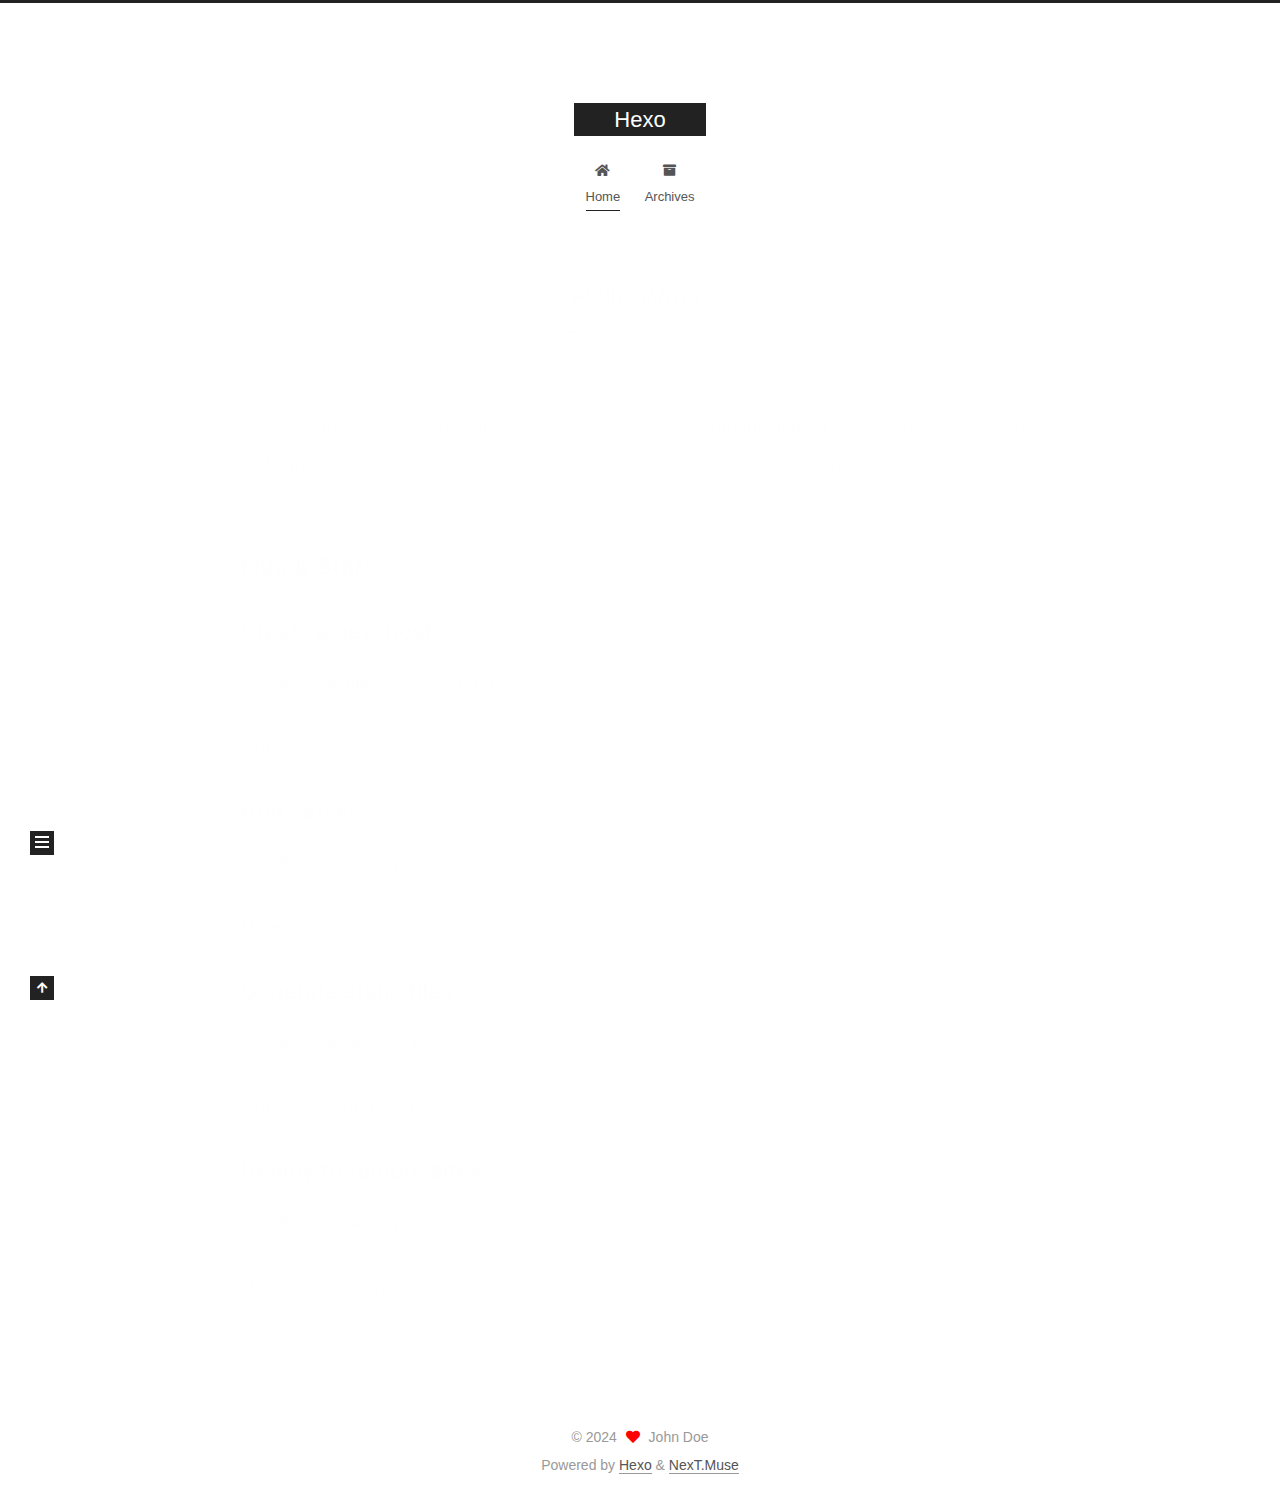
==== index.html @ ec321712 "Site updated: 2024-08-08 13:47:00" ====
<!DOCTYPE html>
<html lang="en">
<head>
  <meta charset="UTF-8">
<meta name="viewport" content="width=device-width, initial-scale=1, maximum-scale=2">
<meta name="theme-color" content="#222">
<meta name="generator" content="Hexo 7.3.0">
  <link rel="apple-touch-icon" sizes="180x180" href="/images/apple-touch-icon-next.png">
  <link rel="icon" type="image/png" sizes="32x32" href="/images/favicon-32x32-next.png">
  <link rel="icon" type="image/png" sizes="16x16" href="/images/favicon-16x16-next.png">
  <link rel="mask-icon" href="/images/logo.svg" color="#222">

<link rel="stylesheet" href="/css/main.css">


<link rel="stylesheet" href="/lib/font-awesome/css/all.min.css">

<script id="hexo-configurations">
    var NexT = window.NexT || {};
    var CONFIG = {"hostname":"example.com","root":"/","scheme":"Muse","version":"7.8.0","exturl":false,"sidebar":{"position":"left","display":"post","padding":18,"offset":12,"onmobile":false},"copycode":{"enable":false,"show_result":false,"style":null},"back2top":{"enable":true,"sidebar":false,"scrollpercent":false},"bookmark":{"enable":false,"color":"#222","save":"auto"},"fancybox":false,"mediumzoom":false,"lazyload":false,"pangu":false,"comments":{"style":"tabs","active":null,"storage":true,"lazyload":false,"nav":null},"algolia":{"hits":{"per_page":10},"labels":{"input_placeholder":"Search for Posts","hits_empty":"We didn't find any results for the search: ${query}","hits_stats":"${hits} results found in ${time} ms"}},"localsearch":{"enable":false,"trigger":"auto","top_n_per_article":1,"unescape":false,"preload":false},"motion":{"enable":true,"async":false,"transition":{"post_block":"fadeIn","post_header":"slideDownIn","post_body":"slideDownIn","coll_header":"slideLeftIn","sidebar":"slideUpIn"}}};
  </script>

  <meta property="og:type" content="website">
<meta property="og:title" content="Hexo">
<meta property="og:url" content="http://example.com/index.html">
<meta property="og:site_name" content="Hexo">
<meta property="og:locale" content="en_US">
<meta property="article:author" content="John Doe">
<meta name="twitter:card" content="summary">

<link rel="canonical" href="http://example.com/">


<script id="page-configurations">
  // https://hexo.io/docs/variables.html
  CONFIG.page = {
    sidebar: "",
    isHome : true,
    isPost : false,
    lang   : 'en'
  };
</script>

  <title>Hexo</title>
  






  <noscript>
  <style>
  .use-motion .brand,
  .use-motion .menu-item,
  .sidebar-inner,
  .use-motion .post-block,
  .use-motion .pagination,
  .use-motion .comments,
  .use-motion .post-header,
  .use-motion .post-body,
  .use-motion .collection-header { opacity: initial; }

  .use-motion .site-title,
  .use-motion .site-subtitle {
    opacity: initial;
    top: initial;
  }

  .use-motion .logo-line-before i { left: initial; }
  .use-motion .logo-line-after i { right: initial; }
  </style>
</noscript>

</head>

<body itemscope itemtype="http://schema.org/WebPage">
  <div class="container use-motion">
    <div class="headband"></div>

    <header class="header" itemscope itemtype="http://schema.org/WPHeader">
      <div class="header-inner"><div class="site-brand-container">
  <div class="site-nav-toggle">
    <div class="toggle" aria-label="Toggle navigation bar">
      <span class="toggle-line toggle-line-first"></span>
      <span class="toggle-line toggle-line-middle"></span>
      <span class="toggle-line toggle-line-last"></span>
    </div>
  </div>

  <div class="site-meta">

    <a href="/" class="brand" rel="start">
      <span class="logo-line-before"><i></i></span>
      <h1 class="site-title">Hexo</h1>
      <span class="logo-line-after"><i></i></span>
    </a>
  </div>

  <div class="site-nav-right">
    <div class="toggle popup-trigger">
    </div>
  </div>
</div>




<nav class="site-nav">
  <ul id="menu" class="main-menu menu">
        <li class="menu-item menu-item-home">

    <a href="/" rel="section"><i class="fa fa-home fa-fw"></i>Home</a>

  </li>
        <li class="menu-item menu-item-archives">

    <a href="/archives/" rel="section"><i class="fa fa-archive fa-fw"></i>Archives</a>

  </li>
  </ul>
</nav>




</div>
    </header>

    
  <div class="back-to-top">
    <i class="fa fa-arrow-up"></i>
    <span>0%</span>
  </div>


    <main class="main">
      <div class="main-inner">
        <div class="content-wrap">
          

          <div class="content index posts-expand">
            
      
  
  
  <article itemscope itemtype="http://schema.org/Article" class="post-block" lang="en">
    <link itemprop="mainEntityOfPage" href="http://example.com/2024/08/08/hello-world/">

    <span hidden itemprop="author" itemscope itemtype="http://schema.org/Person">
      <meta itemprop="image" content="/images/avatar.gif">
      <meta itemprop="name" content="John Doe">
      <meta itemprop="description" content="">
    </span>

    <span hidden itemprop="publisher" itemscope itemtype="http://schema.org/Organization">
      <meta itemprop="name" content="Hexo">
    </span>
      <header class="post-header">
        <h2 class="post-title" itemprop="name headline">
          
            <a href="/2024/08/08/hello-world/" class="post-title-link" itemprop="url">Hello World</a>
        </h2>

        <div class="post-meta">
            <span class="post-meta-item">
              <span class="post-meta-item-icon">
                <i class="far fa-calendar"></i>
              </span>
              <span class="post-meta-item-text">Posted on</span>
              

              <time title="Created: 2024-08-08 10:22:10 / Modified: 10:19:56" itemprop="dateCreated datePublished" datetime="2024-08-08T10:22:10+08:00">2024-08-08</time>
            </span>

          

        </div>
      </header>

    
    
    
    <div class="post-body" itemprop="articleBody">

      
          <p>Welcome to <a target="_blank" rel="noopener" href="https://hexo.io/">Hexo</a>! This is your very first post. Check <a target="_blank" rel="noopener" href="https://hexo.io/docs/">documentation</a> for more info. If you get any problems when using Hexo, you can find the answer in <a target="_blank" rel="noopener" href="https://hexo.io/docs/troubleshooting.html">troubleshooting</a> or you can ask me on <a target="_blank" rel="noopener" href="https://github.com/hexojs/hexo/issues">GitHub</a>.</p>
<h2 id="Quick-Start"><a href="#Quick-Start" class="headerlink" title="Quick Start"></a>Quick Start</h2><h3 id="Create-a-new-post"><a href="#Create-a-new-post" class="headerlink" title="Create a new post"></a>Create a new post</h3><figure class="highlight bash"><table><tr><td class="gutter"><pre><span class="line">1</span><br></pre></td><td class="code"><pre><span class="line">$ hexo new <span class="string">&quot;My New Post&quot;</span></span><br></pre></td></tr></table></figure>

<p>More info: <a target="_blank" rel="noopener" href="https://hexo.io/docs/writing.html">Writing</a></p>
<h3 id="Run-server"><a href="#Run-server" class="headerlink" title="Run server"></a>Run server</h3><figure class="highlight bash"><table><tr><td class="gutter"><pre><span class="line">1</span><br></pre></td><td class="code"><pre><span class="line">$ hexo server</span><br></pre></td></tr></table></figure>

<p>More info: <a target="_blank" rel="noopener" href="https://hexo.io/docs/server.html">Server</a></p>
<h3 id="Generate-static-files"><a href="#Generate-static-files" class="headerlink" title="Generate static files"></a>Generate static files</h3><figure class="highlight bash"><table><tr><td class="gutter"><pre><span class="line">1</span><br></pre></td><td class="code"><pre><span class="line">$ hexo generate</span><br></pre></td></tr></table></figure>

<p>More info: <a target="_blank" rel="noopener" href="https://hexo.io/docs/generating.html">Generating</a></p>
<h3 id="Deploy-to-remote-sites"><a href="#Deploy-to-remote-sites" class="headerlink" title="Deploy to remote sites"></a>Deploy to remote sites</h3><figure class="highlight bash"><table><tr><td class="gutter"><pre><span class="line">1</span><br></pre></td><td class="code"><pre><span class="line">$ hexo deploy</span><br></pre></td></tr></table></figure>

<p>More info: <a target="_blank" rel="noopener" href="https://hexo.io/docs/one-command-deployment.html">Deployment</a></p>

      
    </div>

    
    
    
      <footer class="post-footer">
        <div class="post-eof"></div>
      </footer>
  </article>
  
  
  


  



          </div>
          

<script>
  window.addEventListener('tabs:register', () => {
    let { activeClass } = CONFIG.comments;
    if (CONFIG.comments.storage) {
      activeClass = localStorage.getItem('comments_active') || activeClass;
    }
    if (activeClass) {
      let activeTab = document.querySelector(`a[href="#comment-${activeClass}"]`);
      if (activeTab) {
        activeTab.click();
      }
    }
  });
  if (CONFIG.comments.storage) {
    window.addEventListener('tabs:click', event => {
      if (!event.target.matches('.tabs-comment .tab-content .tab-pane')) return;
      let commentClass = event.target.classList[1];
      localStorage.setItem('comments_active', commentClass);
    });
  }
</script>

        </div>
          
  
  <div class="toggle sidebar-toggle">
    <span class="toggle-line toggle-line-first"></span>
    <span class="toggle-line toggle-line-middle"></span>
    <span class="toggle-line toggle-line-last"></span>
  </div>

  <aside class="sidebar">
    <div class="sidebar-inner">

      <ul class="sidebar-nav motion-element">
        <li class="sidebar-nav-toc">
          Table of Contents
        </li>
        <li class="sidebar-nav-overview">
          Overview
        </li>
      </ul>

      <!--noindex-->
      <div class="post-toc-wrap sidebar-panel">
      </div>
      <!--/noindex-->

      <div class="site-overview-wrap sidebar-panel">
        <div class="site-author motion-element" itemprop="author" itemscope itemtype="http://schema.org/Person">
  <p class="site-author-name" itemprop="name">John Doe</p>
  <div class="site-description" itemprop="description"></div>
</div>
<div class="site-state-wrap motion-element">
  <nav class="site-state">
      <div class="site-state-item site-state-posts">
          <a href="/archives/">
        
          <span class="site-state-item-count">1</span>
          <span class="site-state-item-name">posts</span>
        </a>
      </div>
  </nav>
</div>



      </div>

    </div>
  </aside>
  <div id="sidebar-dimmer"></div>


      </div>
    </main>

    <footer class="footer">
      <div class="footer-inner">
        

        

<div class="copyright">
  
  &copy; 
  <span itemprop="copyrightYear">2024</span>
  <span class="with-love">
    <i class="fa fa-heart"></i>
  </span>
  <span class="author" itemprop="copyrightHolder">John Doe</span>
</div>
  <div class="powered-by">Powered by <a href="https://hexo.io/" class="theme-link" rel="noopener" target="_blank">Hexo</a> & <a href="https://muse.theme-next.org/" class="theme-link" rel="noopener" target="_blank">NexT.Muse</a>
  </div>

        








      </div>
    </footer>
  </div>

  
  <script src="/lib/anime.min.js"></script>
  <script src="/lib/velocity/velocity.min.js"></script>
  <script src="/lib/velocity/velocity.ui.min.js"></script>

<script src="/js/utils.js"></script>

<script src="/js/motion.js"></script>


<script src="/js/schemes/muse.js"></script>


<script src="/js/next-boot.js"></script>




  















  

  

</body>
</html>
---- css/main.css ----
:root {
  --body-bg-color: #fff;
  --content-bg-color: #fff;
  --card-bg-color: #f5f5f5;
  --text-color: #555;
  --blockquote-color: #666;
  --link-color: #555;
  --link-hover-color: #222;
  --brand-color: #fff;
  --brand-hover-color: #fff;
  --table-row-odd-bg-color: #f9f9f9;
  --table-row-hover-bg-color: #f5f5f5;
  --menu-item-bg-color: #f5f5f5;
  --btn-default-bg: #222;
  --btn-default-color: #fff;
  --btn-default-border-color: #222;
  --btn-default-hover-bg: #fff;
  --btn-default-hover-color: #222;
  --btn-default-hover-border-color: #222;
}
html {
  line-height: 1.15; /* 1 */
  -webkit-text-size-adjust: 100%; /* 2 */
}
body {
  margin: 0;
}
main {
  display: block;
}
h1 {
  font-size: 2em;
  margin: 0.67em 0;
}
hr {
  box-sizing: content-box; /* 1 */
  height: 0; /* 1 */
  overflow: visible; /* 2 */
}
pre {
  font-family: monospace, monospace; /* 1 */
  font-size: 1em; /* 2 */
}
a {
  background: transparent;
}
abbr[title] {
  border-bottom: none; /* 1 */
  text-decoration: underline; /* 2 */
  text-decoration: underline dotted; /* 2 */
}
b,
strong {
  font-weight: bolder;
}
code,
kbd,
samp {
  font-family: monospace, monospace; /* 1 */
  font-size: 1em; /* 2 */
}
small {
  font-size: 80%;
}
sub,
sup {
  font-size: 75%;
  line-height: 0;
  position: relative;
  vertical-align: baseline;
}
sub {
  bottom: -0.25em;
}
sup {
  top: -0.5em;
}
img {
  border-style: none;
}
button,
input,
optgroup,
select,
textarea {
  font-family: inherit; /* 1 */
  font-size: 100%; /* 1 */
  line-height: 1.15; /* 1 */
  margin: 0; /* 2 */
}
button,
input {
/* 1 */
  overflow: visible;
}
button,
select {
/* 1 */
  text-transform: none;
}
button,
[type='button'],
[type='reset'],
[type='submit'] {
  -webkit-appearance: button;
}
button::-moz-focus-inner,
[type='button']::-moz-focus-inner,
[type='reset']::-moz-focus-inner,
[type='submit']::-moz-focus-inner {
  border-style: none;
  padding: 0;
}
button:-moz-focusring,
[type='button']:-moz-focusring,
[type='reset']:-moz-focusring,
[type='submit']:-moz-focusring {
  outline: 1px dotted ButtonText;
}
fieldset {
  padding: 0.35em 0.75em 0.625em;
}
legend {
  box-sizing: border-box; /* 1 */
  color: inherit; /* 2 */
  display: table; /* 1 */
  max-width: 100%; /* 1 */
  padding: 0; /* 3 */
  white-space: normal; /* 1 */
}
progress {
  vertical-align: baseline;
}
textarea {
  overflow: auto;
}
[type='checkbox'],
[type='radio'] {
  box-sizing: border-box; /* 1 */
  padding: 0; /* 2 */
}
[type='number']::-webkit-inner-spin-button,
[type='number']::-webkit-outer-spin-button {
  height: auto;
}
[type='search'] {
  outline-offset: -2px; /* 2 */
  -webkit-appearance: textfield; /* 1 */
}
[type='search']::-webkit-search-decoration {
  -webkit-appearance: none;
}
::-webkit-file-upload-button {
  font: inherit; /* 2 */
  -webkit-appearance: button; /* 1 */
}
details {
  display: block;
}
summary {
  display: list-item;
}
template {
  display: none;
}
[hidden] {
  display: none;
}
::selection {
  background: #262a30;
  color: #eee;
}
html,
body {
  height: 100%;
}
body {
  background: var(--body-bg-color);
  color: var(--text-color);
  font-family: 'Lato', "PingFang SC", "Microsoft YaHei", sans-serif;
  font-size: 1em;
  line-height: 2;
}
@media (max-width: 991px) {
  body {
    padding-left: 0 !important;
    padding-right: 0 !important;
  }
}
h1,
h2,
h3,
h4,
h5,
h6 {
  font-family: 'Lato', "PingFang SC", "Microsoft YaHei", sans-serif;
  font-weight: bold;
  line-height: 1.5;
  margin: 20px 0 15px;
}
h1 {
  font-size: 1.5em;
}
h2 {
  font-size: 1.375em;
}
h3 {
  font-size: 1.25em;
}
h4 {
  font-size: 1.125em;
}
h5 {
  font-size: 1em;
}
h6 {
  font-size: 0.875em;
}
p {
  margin: 0 0 20px 0;
}
a,
span.exturl {
  border-bottom: 1px solid #999;
  color: var(--link-color);
  outline: 0;
  text-decoration: none;
  overflow-wrap: break-word;
  word-wrap: break-word;
  cursor: pointer;
}
a:hover,
span.exturl:hover {
  border-bottom-color: var(--link-hover-color);
  color: var(--link-hover-color);
}
iframe,
img,
video {
  display: block;
  margin-left: auto;
  margin-right: auto;
  max-width: 100%;
}
hr {
  background-image: repeating-linear-gradient(-45deg, #ddd, #ddd 4px, transparent 4px, transparent 8px);
  border: 0;
  height: 3px;
  margin: 40px 0;
}
blockquote {
  border-left: 4px solid #ddd;
  color: var(--blockquote-color);
  margin: 0;
  padding: 0 15px;
}
blockquote cite::before {
  content: '-';
  padding: 0 5px;
}
dt {
  font-weight: bold;
}
dd {
  margin: 0;
  padding: 0;
}
kbd {
  background-color: #f5f5f5;
  background-image: linear-gradient(#eee, #fff, #eee);
  border: 1px solid #ccc;
  border-radius: 0.2em;
  box-shadow: 0.1em 0.1em 0.2em rgba(0,0,0,0.1);
  color: #555;
  font-family: inherit;
  padding: 0.1em 0.3em;
  white-space: nowrap;
}
.table-container {
  overflow: auto;
}
table {
  border-collapse: collapse;
  border-spacing: 0;
  font-size: 0.875em;
  margin: 0 0 20px 0;
  width: 100%;
}
tbody tr:nth-of-type(odd) {
  background: var(--table-row-odd-bg-color);
}
tbody tr:hover {
  background: var(--table-row-hover-bg-color);
}
caption,
th,
td {
  font-weight: normal;
  padding: 8px;
  vertical-align: middle;
}
th,
td {
  border: 1px solid #ddd;
  border-bottom: 3px solid #ddd;
}
th {
  font-weight: 700;
  padding-bottom: 10px;
}
td {
  border-bottom-width: 1px;
}
.btn {
  background: var(--btn-default-bg);
  border: 2px solid var(--btn-default-border-color);
  border-radius: 0;
  color: var(--btn-default-color);
  display: inline-block;
  font-size: 0.875em;
  line-height: 2;
  padding: 0 20px;
  text-decoration: none;
  transition-property: background-color;
  transition-delay: 0s;
  transition-duration: 0.2s;
  transition-timing-function: ease-in-out;
}
.btn:hover {
  background: var(--btn-default-hover-bg);
  border-color: var(--btn-default-hover-border-color);
  color: var(--btn-default-hover-color);
}
.btn + .btn {
  margin: 0 0 8px 8px;
}
.btn .fa-fw {
  text-align: left;
  width: 1.285714285714286em;
}
.toggle {
  line-height: 0;
}
.toggle .toggle-line {
  background: #fff;
  display: inline-block;
  height: 2px;
  left: 0;
  position: relative;
  top: 0;
  transition: all 0.4s;
  vertical-align: top;
  width: 100%;
}
.toggle .toggle-line:not(:first-child) {
  margin-top: 3px;
}
.toggle.toggle-arrow .toggle-line-first {
  left: 50%;
  top: 2px;
  transform: rotate(45deg);
  width: 50%;
}
.toggle.toggle-arrow .toggle-line-middle {
  left: 2px;
  width: 90%;
}
.toggle.toggle-arrow .toggle-line-last {
  left: 50%;
  top: -2px;
  transform: rotate(-45deg);
  width: 50%;
}
.toggle.toggle-close .toggle-line-first {
  transform: rotate(-45deg);
  top: 5px;
}
.toggle.toggle-close .toggle-line-middle {
  opacity: 0;
}
.toggle.toggle-close .toggle-line-last {
  transform: rotate(45deg);
  top: -5px;
}
.highlight,
pre {
  background: #f7f7f7;
  color: #4d4d4c;
  line-height: 1.6;
  margin: 0 auto 20px;
}
pre,
code {
  font-family: consolas, Menlo, monospace, "PingFang SC", "Microsoft YaHei";
}
code {
  background: #eee;
  border-radius: 3px;
  color: #555;
  padding: 2px 4px;
  overflow-wrap: break-word;
  word-wrap: break-word;
}
.highlight *::selection {
  background: #d6d6d6;
}
.highlight pre {
  border: 0;
  margin: 0;
  padding: 10px 0;
}
.highlight table {
  border: 0;
  margin: 0;
  width: auto;
}
.highlight td {
  border: 0;
  padding: 0;
}
.highlight figcaption {
  background: #eff2f3;
  color: #4d4d4c;
  display: flex;
  font-size: 0.875em;
  justify-content: space-between;
  line-height: 1.2;
  padding: 0.5em;
}
.highlight figcaption a {
  color: #4d4d4c;
}
.highlight figcaption a:hover {
  border-bottom-color: #4d4d4c;
}
.highlight .gutter {
  -moz-user-select: none;
  -ms-user-select: none;
  -webkit-user-select: none;
  user-select: none;
}
.highlight .gutter pre {
  background: #eff2f3;
  color: #869194;
  padding-left: 10px;
  padding-right: 10px;
  text-align: right;
}
.highlight .code pre {
  background: #f7f7f7;
  padding-left: 10px;
  width: 100%;
}
.gist table {
  width: auto;
}
.gist table td {
  border: 0;
}
pre {
  overflow: auto;
  padding: 10px;
}
pre code {
  background: none;
  color: #4d4d4c;
  font-size: 0.875em;
  padding: 0;
  text-shadow: none;
}
pre .deletion {
  background: #fdd;
}
pre .addition {
  background: #dfd;
}
pre .meta {
  color: #eab700;
  -moz-user-select: none;
  -ms-user-select: none;
  -webkit-user-select: none;
  user-select: none;
}
pre .comment {
  color: #8e908c;
}
pre .variable,
pre .attribute,
pre .tag,
pre .name,
pre .regexp,
pre .ruby .constant,
pre .xml .tag .title,
pre .xml .pi,
pre .xml .doctype,
pre .html .doctype,
pre .css .id,
pre .css .class,
pre .css .pseudo {
  color: #c82829;
}
pre .number,
pre .preprocessor,
pre .built_in,
pre .builtin-name,
pre .literal,
pre .params,
pre .constant,
pre .command {
  color: #f5871f;
}
pre .ruby .class .title,
pre .css .rules .attribute,
pre .string,
pre .symbol,
pre .value,
pre .inheritance,
pre .header,
pre .ruby .symbol,
pre .xml .cdata,
pre .special,
pre .formula {
  color: #718c00;
}
pre .title,
pre .css .hexcolor {
  color: #3e999f;
}
pre .function,
pre .python .decorator,
pre .python .title,
pre .ruby .function .title,
pre .ruby .title .keyword,
pre .perl .sub,
pre .javascript .title,
pre .coffeescript .title {
  color: #4271ae;
}
pre .keyword,
pre .javascript .function {
  color: #8959a8;
}
.blockquote-center {
  border-left: none;
  margin: 40px 0;
  padding: 0;
  position: relative;
  text-align: center;
}
.blockquote-center .fa {
  display: block;
  opacity: 0.6;
  position: absolute;
  width: 100%;
}
.blockquote-center .fa-quote-left {
  border-top: 1px solid #ccc;
  text-align: left;
  top: -20px;
}
.blockquote-center .fa-quote-right {
  border-bottom: 1px solid #ccc;
  text-align: right;
  bottom: -20px;
}
.blockquote-center p,
.blockquote-center div {
  text-align: center;
}
.post-body .group-picture img {
  margin: 0 auto;
  padding: 0 3px;
}
.group-picture-row {
  margin-bottom: 6px;
  overflow: hidden;
}
.group-picture-column {
  float: left;
  margin-bottom: 10px;
}
.post-body .label {
  color: #555;
  display: inline;
  padding: 0 2px;
}
.post-body .label.default {
  background: #f0f0f0;
}
.post-body .label.primary {
  background: #efe6f7;
}
.post-body .label.info {
  background: #e5f2f8;
}
.post-body .label.success {
  background: #e7f4e9;
}
.post-body .label.warning {
  background: #fcf6e1;
}
.post-body .label.danger {
  background: #fae8eb;
}
.post-body .tabs {
  margin-bottom: 20px;
}
.post-body .tabs,
.tabs-comment {
  display: block;
  padding-top: 10px;
  position: relative;
}
.post-body .tabs ul.nav-tabs,
.tabs-comment ul.nav-tabs {
  display: flex;
  flex-wrap: wrap;
  margin: 0;
  margin-bottom: -1px;
  padding: 0;
}
@media (max-width: 413px) {
  .post-body .tabs ul.nav-tabs,
  .tabs-comment ul.nav-tabs {
    display: block;
    margin-bottom: 5px;
  }
}
.post-body .tabs ul.nav-tabs li.tab,
.tabs-comment ul.nav-tabs li.tab {
  border-bottom: 1px solid #ddd;
  border-left: 1px solid transparent;
  border-right: 1px solid transparent;
  border-top: 3px solid transparent;
  flex-grow: 1;
  list-style-type: none;
  border-radius: 0 0 0 0;
}
@media (max-width: 413px) {
  .post-body .tabs ul.nav-tabs li.tab,
  .tabs-comment ul.nav-tabs li.tab {
    border-bottom: 1px solid transparent;
    border-left: 3px solid transparent;
    border-right: 1px solid transparent;
    border-top: 1px solid transparent;
  }
}
@media (max-width: 413px) {
  .post-body .tabs ul.nav-tabs li.tab,
  .tabs-comment ul.nav-tabs li.tab {
    border-radius: 0;
  }
}
.post-body .tabs ul.nav-tabs li.tab a,
.tabs-comment ul.nav-tabs li.tab a {
  border-bottom: initial;
  display: block;
  line-height: 1.8;
  outline: 0;
  padding: 0.25em 0.75em;
  text-align: center;
  transition-delay: 0s;
  transition-duration: 0.2s;
  transition-timing-function: ease-out;
}
.post-body .tabs ul.nav-tabs li.tab a i,
.tabs-comment ul.nav-tabs li.tab a i {
  width: 1.285714285714286em;
}
.post-body .tabs ul.nav-tabs li.tab.active,
.tabs-comment ul.nav-tabs li.tab.active {
  border-bottom: 1px solid transparent;
  border-left: 1px solid #ddd;
  border-right: 1px solid #ddd;
  border-top: 3px solid #fc6423;
}
@media (max-width: 413px) {
  .post-body .tabs ul.nav-tabs li.tab.active,
  .tabs-comment ul.nav-tabs li.tab.active {
    border-bottom: 1px solid #ddd;
    border-left: 3px solid #fc6423;
    border-right: 1px solid #ddd;
    border-top: 1px solid #ddd;
  }
}
.post-body .tabs ul.nav-tabs li.tab.active a,
.tabs-comment ul.nav-tabs li.tab.active a {
  color: var(--link-color);
  cursor: default;
}
.post-body .tabs .tab-content .tab-pane,
.tabs-comment .tab-content .tab-pane {
  border: 1px solid #ddd;
  border-top: 0;
  padding: 20px 20px 0 20px;
  border-radius: 0;
}
.post-body .tabs .tab-content .tab-pane:not(.active),
.tabs-comment .tab-content .tab-pane:not(.active) {
  display: none;
}
.post-body .tabs .tab-content .tab-pane.active,
.tabs-comment .tab-content .tab-pane.active {
  display: block;
}
.post-body .tabs .tab-content .tab-pane.active:nth-of-type(1),
.tabs-comment .tab-content .tab-pane.active:nth-of-type(1) {
  border-radius: 0 0 0 0;
}
@media (max-width: 413px) {
  .post-body .tabs .tab-content .tab-pane.active:nth-of-type(1),
  .tabs-comment .tab-content .tab-pane.active:nth-of-type(1) {
    border-radius: 0;
  }
}
.post-body .note {
  border-radius: 3px;
  margin-bottom: 20px;
  padding: 1em;
  position: relative;
  border: 1px solid #eee;
  border-left-width: 5px;
}
.post-body .note h2,
.post-body .note h3,
.post-body .note h4,
.post-body .note h5,
.post-body .note h6 {
  margin-top: 0;
  border-bottom: initial;
  margin-bottom: 0;
  padding-top: 0;
}
.post-body .note p:first-child,
.post-body .note ul:first-child,
.post-body .note ol:first-child,
.post-body .note table:first-child,
.post-body .note pre:first-child,
.post-body .note blockquote:first-child,
.post-body .note img:first-child {
  margin-top: 0;
}
.post-body .note p:last-child,
.post-body .note ul:last-child,
.post-body .note ol:last-child,
.post-body .note table:last-child,
.post-body .note pre:last-child,
.post-body .note blockquote:last-child,
.post-body .note img:last-child {
  margin-bottom: 0;
}
.post-body .note.default {
  border-left-color: #777;
}
.post-body .note.default h2,
.post-body .note.default h3,
.post-body .note.default h4,
.post-body .note.default h5,
.post-body .note.default h6 {
  color: #777;
}
.post-body .note.primary {
  border-left-color: #6f42c1;
}
.post-body .note.primary h2,
.post-body .note.primary h3,
.post-body .note.primary h4,
.post-body .note.primary h5,
.post-body .note.primary h6 {
  color: #6f42c1;
}
.post-body .note.info {
  border-left-color: #428bca;
}
.post-body .note.info h2,
.post-body .note.info h3,
.post-body .note.info h4,
.post-body .note.info h5,
.post-body .note.info h6 {
  color: #428bca;
}
.post-body .note.success {
  border-left-color: #5cb85c;
}
.post-body .note.success h2,
.post-body .note.success h3,
.post-body .note.success h4,
.post-body .note.success h5,
.post-body .note.success h6 {
  color: #5cb85c;
}
.post-body .note.warning {
  border-left-color: #f0ad4e;
}
.post-body .note.warning h2,
.post-body .note.warning h3,
.post-body .note.warning h4,
.post-body .note.warning h5,
.post-body .note.warning h6 {
  color: #f0ad4e;
}
.post-body .note.danger {
  border-left-color: #d9534f;
}
.post-body .note.danger h2,
.post-body .note.danger h3,
.post-body .note.danger h4,
.post-body .note.danger h5,
.post-body .note.danger h6 {
  color: #d9534f;
}
.pagination .prev,
.pagination .next,
.pagination .page-number,
.pagination .space {
  display: inline-block;
  margin: 0 10px;
  padding: 0 11px;
  position: relative;
  top: -1px;
}
@media (max-width: 767px) {
  .pagination .prev,
  .pagination .next,
  .pagination .page-number,
  .pagination .space {
    margin: 0 5px;
  }
}
.pagination {
  border-top: 1px solid #eee;
  margin: 120px 0 0;
  text-align: center;
}
.pagination .prev,
.pagination .next,
.pagination .page-number {
  border-bottom: 0;
  border-top: 1px solid #eee;
  transition-property: border-color;
  transition-delay: 0s;
  transition-duration: 0.2s;
  transition-timing-function: ease-in-out;
}
.pagination .prev:hover,
.pagination .next:hover,
.pagination .page-number:hover {
  border-top-color: #222;
}
.pagination .space {
  margin: 0;
  padding: 0;
}
.pagination .prev {
  margin-left: 0;
}
.pagination .next {
  margin-right: 0;
}
.pagination .page-number.current {
  background: #ccc;
  border-top-color: #ccc;
  color: #fff;
}
@media (max-width: 767px) {
  .pagination {
    border-top: none;
  }
  .pagination .prev,
  .pagination .next,
  .pagination .page-number {
    border-bottom: 1px solid #eee;
    border-top: 0;
    margin-bottom: 10px;
    padding: 0 10px;
  }
  .pagination .prev:hover,
  .pagination .next:hover,
  .pagination .page-number:hover {
    border-bottom-color: #222;
  }
}
.comments {
  margin-top: 60px;
  overflow: hidden;
}
.comment-button-group {
  display: flex;
  flex-wrap: wrap-reverse;
  justify-content: center;
  margin: 1em 0;
}
.comment-button-group .comment-button {
  margin: 0.1em 0.2em;
}
.comment-button-group .comment-button.active {
  background: var(--btn-default-hover-bg);
  border-color: var(--btn-default-hover-border-color);
  color: var(--btn-default-hover-color);
}
.comment-position {
  display: none;
}
.comment-position.active {
  display: block;
}
.tabs-comment {
  background: var(--content-bg-color);
  margin-top: 4em;
  padding-top: 0;
}
.tabs-comment .comments {
  border: 0;
  box-shadow: none;
  margin-top: 0;
  padding-top: 0;
}
.container {
  min-height: 100%;
  position: relative;
}
.main-inner {
  margin: 0 auto;
  width: 700px;
}
@media (min-width: 1200px) {
  .main-inner {
    width: 800px;
  }
}
@media (min-width: 1600px) {
  .main-inner {
    width: 900px;
  }
}
@media (max-width: 767px) {
  .content-wrap {
    padding: 0 20px;
  }
}
.header {
  background: transparent;
}
.header-inner {
  margin: 0 auto;
  width: 700px;
}
@media (min-width: 1200px) {
  .header-inner {
    width: 800px;
  }
}
@media (min-width: 1600px) {
  .header-inner {
    width: 900px;
  }
}
.site-brand-container {
  display: flex;
  flex-shrink: 0;
  padding: 0 10px;
}
.headband {
  background: #222;
  height: 3px;
}
.site-meta {
  flex-grow: 1;
  text-align: center;
}
@media (max-width: 767px) {
  .site-meta {
    text-align: center;
  }
}
.brand {
  border-bottom: none;
  color: var(--brand-color);
  display: inline-block;
  line-height: 1.375em;
  padding: 0 40px;
  position: relative;
}
.brand:hover {
  color: var(--brand-hover-color);
}
.site-title {
  font-family: 'Lato', "PingFang SC", "Microsoft YaHei", sans-serif;
  font-size: 1.375em;
  font-weight: normal;
  margin: 0;
}
.site-subtitle {
  color: #999;
  font-size: 0.8125em;
  margin: 10px 0;
}
.use-motion .brand {
  opacity: 0;
}
.use-motion .site-title,
.use-motion .site-subtitle,
.use-motion .custom-logo-image {
  opacity: 0;
  position: relative;
  top: -10px;
}
.site-nav-toggle,
.site-nav-right {
  display: none;
}
@media (max-width: 767px) {
  .site-nav-toggle,
  .site-nav-right {
    display: flex;
    flex-direction: column;
    justify-content: center;
  }
}
.site-nav-toggle .toggle,
.site-nav-right .toggle {
  color: var(--text-color);
  padding: 10px;
  width: 22px;
}
.site-nav-toggle .toggle .toggle-line,
.site-nav-right .toggle .toggle-line {
  background: var(--text-color);
  border-radius: 1px;
}
.site-nav {
  display: block;
}
@media (max-width: 767px) {
  .site-nav {
    clear: both;
    display: none;
  }
}
.site-nav.site-nav-on {
  display: block;
}
.menu {
  margin-top: 20px;
  padding-left: 0;
  text-align: center;
}
.menu-item {
  display: inline-block;
  list-style: none;
  margin: 0 10px;
}
@media (max-width: 767px) {
  .menu-item {
    display: block;
    margin-top: 10px;
  }
  .menu-item.menu-item-search {
    display: none;
  }
}
.menu-item a,
.menu-item span.exturl {
  border-bottom: 0;
  display: block;
  font-size: 0.8125em;
  transition-property: border-color;
  transition-delay: 0s;
  transition-duration: 0.2s;
  transition-timing-function: ease-in-out;
}
@media (hover: none) {
  .menu-item a:hover,
  .menu-item span.exturl:hover {
    border-bottom-color: transparent !important;
  }
}
.menu-item .fa,
.menu-item .fab,
.menu-item .far,
.menu-item .fas {
  margin-right: 8px;
}
.menu-item .badge {
  display: inline-block;
  font-weight: bold;
  line-height: 1;
  margin-left: 0.35em;
  margin-top: 0.35em;
  text-align: center;
  white-space: nowrap;
}
@media (max-width: 767px) {
  .menu-item .badge {
    float: right;
    margin-left: 0;
  }
}
.menu-item-active a,
.menu .menu-item a:hover,
.menu .menu-item span.exturl:hover {
  background: var(--menu-item-bg-color);
}
.use-motion .menu-item {
  opacity: 0;
}
.sidebar {
  background: #222;
  bottom: 0;
  box-shadow: inset 0 2px 6px #000;
  position: fixed;
  top: 0;
}
@media (max-width: 991px) {
  .sidebar {
    display: none;
  }
}
.sidebar-inner {
  color: #999;
  padding: 18px 10px;
  text-align: center;
}
.cc-license {
  margin-top: 10px;
  text-align: center;
}
.cc-license .cc-opacity {
  border-bottom: none;
  opacity: 0.7;
}
.cc-license .cc-opacity:hover {
  opacity: 0.9;
}
.cc-license img {
  display: inline-block;
}
.site-author-image {
  border: 2px solid #333;
  display: block;
  margin: 0 auto;
  max-width: 96px;
  padding: 2px;
}
.site-author-name {
  color: #f5f5f5;
  font-weight: normal;
  margin: 5px 0 0;
  text-align: center;
}
.site-description {
  color: #999;
  font-size: 1em;
  margin-top: 5px;
  text-align: center;
}
.links-of-author {
  margin-top: 15px;
}
.links-of-author a,
.links-of-author span.exturl {
  border-bottom-color: #555;
  display: inline-block;
  font-size: 0.8125em;
  margin-bottom: 10px;
  margin-right: 10px;
  vertical-align: middle;
}
.links-of-author a::before,
.links-of-author span.exturl::before {
  background: #e9ff40;
  border-radius: 50%;
  content: ' ';
  display: inline-block;
  height: 4px;
  margin-right: 3px;
  vertical-align: middle;
  width: 4px;
}
.sidebar-button {
  margin-top: 15px;
}
.sidebar-button a {
  border: 1px solid #fc6423;
  border-radius: 4px;
  color: #fc6423;
  display: inline-block;
  padding: 0 15px;
}
.sidebar-button a .fa,
.sidebar-button a .fab,
.sidebar-button a .far,
.sidebar-button a .fas {
  margin-right: 5px;
}
.sidebar-button a:hover {
  background: #fc6423;
  border: 1px solid #fc6423;
  color: #fff;
}
.sidebar-button a:hover .fa,
.sidebar-button a:hover .fab,
.sidebar-button a:hover .far,
.sidebar-button a:hover .fas {
  color: #fff;
}
.links-of-blogroll {
  font-size: 0.8125em;
  margin-top: 10px;
}
.links-of-blogroll-title {
  font-size: 0.875em;
  font-weight: 600;
  margin-top: 0;
}
.links-of-blogroll-list {
  list-style: none;
  margin: 0;
  padding: 0;
}
#sidebar-dimmer {
  display: none;
}
@media (max-width: 767px) {
  #sidebar-dimmer {
    background: #000;
    display: block;
    height: 100%;
    left: 100%;
    opacity: 0;
    position: fixed;
    top: 0;
    width: 100%;
    z-index: 1100;
  }
  .sidebar-active + #sidebar-dimmer {
    opacity: 0.7;
    transform: translateX(-100%);
    transition: opacity 0.5s;
  }
}
.sidebar-nav {
  margin: 0;
  padding-bottom: 20px;
  padding-left: 0;
}
.sidebar-nav li {
  border-bottom: 1px solid transparent;
  color: #666;
  cursor: pointer;
  display: inline-block;
  font-size: 0.875em;
}
.sidebar-nav li.sidebar-nav-overview {
  margin-left: 10px;
}
.sidebar-nav li:hover {
  color: #f5f5f5;
}
.sidebar-nav .sidebar-nav-active {
  border-bottom-color: #87daff;
  color: #87daff;
}
.sidebar-nav .sidebar-nav-active:hover {
  color: #87daff;
}
.sidebar-panel {
  display: none;
  overflow-x: hidden;
  overflow-y: auto;
}
.sidebar-panel-active {
  display: block;
}
.sidebar-toggle {
  background: #222;
  bottom: 45px;
  cursor: pointer;
  height: 14px;
  left: 30px;
  padding: 5px;
  position: fixed;
  width: 14px;
  z-index: 1300;
}
@media (max-width: 991px) {
  .sidebar-toggle {
    left: 20px;
    opacity: 0.8;
    display: none;
  }
}
.sidebar-toggle:hover .toggle-line {
  background: #87daff;
}
.post-toc {
  font-size: 0.875em;
}
.post-toc ol {
  list-style: none;
  margin: 0;
  padding: 0 2px 5px 10px;
  text-align: left;
}
.post-toc ol > ol {
  padding-left: 0;
}
.post-toc ol a {
  transition-property: all;
  transition-delay: 0s;
  transition-duration: 0.2s;
  transition-timing-function: ease-in-out;
}
.post-toc .nav-item {
  line-height: 1.8;
  overflow: hidden;
  text-overflow: ellipsis;
  white-space: nowrap;
}
.post-toc .nav .nav-child {
  display: none;
}
.post-toc .nav .active > .nav-child {
  display: block;
}
.post-toc .nav .active-current > .nav-child {
  display: block;
}
.post-toc .nav .active-current > .nav-child > .nav-item {
  display: block;
}
.post-toc .nav .active > a {
  border-bottom-color: #87daff;
  color: #87daff;
}
.post-toc .nav .active-current > a {
  color: #87daff;
}
.post-toc .nav .active-current > a:hover {
  color: #87daff;
}
.site-state {
  display: flex;
  justify-content: center;
  line-height: 1.4;
  margin-top: 10px;
  overflow: hidden;
  text-align: center;
  white-space: nowrap;
}
.site-state-item {
  padding: 0 15px;
}
.site-state-item:not(:first-child) {
  border-left: 1px solid #333;
}
.site-state-item a {
  border-bottom: none;
}
.site-state-item-count {
  display: block;
  font-size: 1.25em;
  font-weight: 600;
  text-align: center;
}
.site-state-item-name {
  color: inherit;
  font-size: 0.875em;
}
.footer {
  color: #999;
  font-size: 0.875em;
  padding: 20px 0;
}
.footer.footer-fixed {
  bottom: 0;
  left: 0;
  position: absolute;
  right: 0;
}
.footer-inner {
  box-sizing: border-box;
  margin: 0 auto;
  text-align: center;
  width: 700px;
}
@media (min-width: 1200px) {
  .footer-inner {
    width: 800px;
  }
}
@media (min-width: 1600px) {
  .footer-inner {
    width: 900px;
  }
}
.languages {
  display: inline-block;
  font-size: 1.125em;
  position: relative;
}
.languages .lang-select-label span {
  margin: 0 0.5em;
}
.languages .lang-select {
  height: 100%;
  left: 0;
  opacity: 0;
  position: absolute;
  top: 0;
  width: 100%;
}
.with-love {
  color: #ff0000;
  display: inline-block;
  margin: 0 5px;
}
.powered-by,
.theme-info {
  display: inline-block;
}
@-moz-keyframes iconAnimate {
  0%, 100% {
    transform: scale(1);
  }
  10%, 30% {
    transform: scale(0.9);
  }
  20%, 40%, 60%, 80% {
    transform: scale(1.1);
  }
  50%, 70% {
    transform: scale(1.1);
  }
}
@-webkit-keyframes iconAnimate {
  0%, 100% {
    transform: scale(1);
  }
  10%, 30% {
    transform: scale(0.9);
  }
  20%, 40%, 60%, 80% {
    transform: scale(1.1);
  }
  50%, 70% {
    transform: scale(1.1);
  }
}
@-o-keyframes iconAnimate {
  0%, 100% {
    transform: scale(1);
  }
  10%, 30% {
    transform: scale(0.9);
  }
  20%, 40%, 60%, 80% {
    transform: scale(1.1);
  }
  50%, 70% {
    transform: scale(1.1);
  }
}
@keyframes iconAnimate {
  0%, 100% {
    transform: scale(1);
  }
  10%, 30% {
    transform: scale(0.9);
  }
  20%, 40%, 60%, 80% {
    transform: scale(1.1);
  }
  50%, 70% {
    transform: scale(1.1);
  }
}
.back-to-top {
  font-size: 12px;
  text-align: center;
  transition-delay: 0s;
  transition-duration: 0.2s;
  transition-timing-function: ease-in-out;
}
.back-to-top {
  background: #222;
  bottom: -100px;
  box-sizing: border-box;
  color: #fff;
  cursor: pointer;
  left: 30px;
  opacity: 1;
  padding: 0 6px;
  position: fixed;
  transition-property: bottom;
  z-index: 1300;
  width: 24px;
}
.back-to-top span {
  display: none;
}
.back-to-top:hover {
  color: #87daff;
}
.back-to-top.back-to-top-on {
  bottom: 19px;
}
@media (max-width: 991px) {
  .back-to-top {
    left: 20px;
    opacity: 0.8;
  }
}
.post-body {
  font-family: 'Lato', "PingFang SC", "Microsoft YaHei", sans-serif;
  overflow-wrap: break-word;
  word-wrap: break-word;
}
@media (min-width: 1200px) {
  .post-body {
    font-size: 1.125em;
  }
}
.post-body .exturl .fa {
  font-size: 0.875em;
  margin-left: 4px;
}
.post-body .image-caption,
.post-body .figure .caption {
  color: #999;
  font-size: 0.875em;
  font-weight: bold;
  line-height: 1;
  margin: -20px auto 15px;
  text-align: center;
}
.post-sticky-flag {
  display: inline-block;
  transform: rotate(30deg);
}
.post-button {
  margin-top: 40px;
  text-align: center;
}
.use-motion .post-block,
.use-motion .pagination,
.use-motion .comments {
  opacity: 0;
}
.use-motion .post-header {
  opacity: 0;
}
.use-motion .post-body {
  opacity: 0;
}
.use-motion .collection-header {
  opacity: 0;
}
.posts-collapse {
  margin-left: 35px;
  position: relative;
}
@media (max-width: 767px) {
  .posts-collapse {
    margin-left: 0px;
    margin-right: 0px;
  }
}
.posts-collapse .collection-title {
  font-size: 1.125em;
  position: relative;
}
.posts-collapse .collection-title::before {
  background: #999;
  border: 1px solid #fff;
  border-radius: 50%;
  content: ' ';
  height: 10px;
  left: 0;
  margin-left: -6px;
  margin-top: -4px;
  position: absolute;
  top: 50%;
  width: 10px;
}
.posts-collapse .collection-year {
  font-size: 1.5em;
  font-weight: bold;
  margin: 60px 0;
  position: relative;
}
.posts-collapse .collection-year::before {
  background: #bbb;
  border-radius: 50%;
  content: ' ';
  height: 8px;
  left: 0;
  margin-left: -4px;
  margin-top: -4px;
  position: absolute;
  top: 50%;
  width: 8px;
}
.posts-collapse .collection-header {
  display: block;
  margin: 0 0 0 20px;
}
.posts-collapse .collection-header small {
  color: #bbb;
  margin-left: 5px;
}
.posts-collapse .post-header {
  border-bottom: 1px dashed #ccc;
  margin: 30px 0;
  padding-left: 15px;
  position: relative;
  transition-property: border;
  transition-delay: 0s;
  transition-duration: 0.2s;
  transition-timing-function: ease-in-out;
}
.posts-collapse .post-header::before {
  background: #bbb;
  border: 1px solid #fff;
  border-radius: 50%;
  content: ' ';
  height: 6px;
  left: 0;
  margin-left: -4px;
  position: absolute;
  top: 0.75em;
  transition-property: background;
  width: 6px;
  transition-delay: 0s;
  transition-duration: 0.2s;
  transition-timing-function: ease-in-out;
}
.posts-collapse .post-header:hover {
  border-bottom-color: #666;
}
.posts-collapse .post-header:hover::before {
  background: #222;
}
.posts-collapse .post-meta {
  display: inline;
  font-size: 0.75em;
  margin-right: 10px;
}
.posts-collapse .post-title {
  display: inline;
}
.posts-collapse .post-title a,
.posts-collapse .post-title span.exturl {
  border-bottom: none;
  color: var(--link-color);
}
.posts-collapse .post-title .fa-external-link-alt {
  font-size: 0.875em;
  margin-left: 5px;
}
.posts-collapse::before {
  background: #f5f5f5;
  content: ' ';
  height: 100%;
  left: 0;
  margin-left: -2px;
  position: absolute;
  top: 1.25em;
  width: 4px;
}
.post-eof {
  background: #ccc;
  height: 1px;
  margin: 80px auto 60px;
  text-align: center;
  width: 8%;
}
.post-block:last-of-type .post-eof {
  display: none;
}
.content {
  padding-top: 40px;
}
@media (min-width: 992px) {
  .post-body {
    text-align: justify;
  }
}
@media (max-width: 991px) {
  .post-body {
    text-align: justify;
  }
}
.post-body h1,
.post-body h2,
.post-body h3,
.post-body h4,
.post-body h5,
.post-body h6 {
  padding-top: 10px;
}
.post-body h1 .header-anchor,
.post-body h2 .header-anchor,
.post-body h3 .header-anchor,
.post-body h4 .header-anchor,
.post-body h5 .header-anchor,
.post-body h6 .header-anchor {
  border-bottom-style: none;
  color: #ccc;
  float: right;
  margin-left: 10px;
  visibility: hidden;
}
.post-body h1 .header-anchor:hover,
.post-body h2 .header-anchor:hover,
.post-body h3 .header-anchor:hover,
.post-body h4 .header-anchor:hover,
.post-body h5 .header-anchor:hover,
.post-body h6 .header-anchor:hover {
  color: inherit;
}
.post-body h1:hover .header-anchor,
.post-body h2:hover .header-anchor,
.post-body h3:hover .header-anchor,
.post-body h4:hover .header-anchor,
.post-body h5:hover .header-anchor,
.post-body h6:hover .header-anchor {
  visibility: visible;
}
.post-body iframe,
.post-body img,
.post-body video {
  margin-bottom: 20px;
}
.post-body .video-container {
  height: 0;
  margin-bottom: 20px;
  overflow: hidden;
  padding-top: 75%;
  position: relative;
  width: 100%;
}
.post-body .video-container iframe,
.post-body .video-container object,
.post-body .video-container embed {
  height: 100%;
  left: 0;
  margin: 0;
  position: absolute;
  top: 0;
  width: 100%;
}
.post-gallery {
  align-items: center;
  display: grid;
  grid-gap: 10px;
  grid-template-columns: 1fr 1fr 1fr;
  margin-bottom: 20px;
}
@media (max-width: 767px) {
  .post-gallery {
    grid-template-columns: 1fr 1fr;
  }
}
.post-gallery a {
  border: 0;
}
.post-gallery img {
  margin: 0;
}
.posts-expand .post-header {
  font-size: 1.125em;
}
.posts-expand .post-title {
  font-size: 1.5em;
  font-weight: normal;
  margin: initial;
  text-align: center;
  overflow-wrap: break-word;
  word-wrap: break-word;
}
.posts-expand .post-title-link {
  border-bottom: none;
  color: var(--link-color);
  display: inline-block;
  position: relative;
  vertical-align: top;
}
.posts-expand .post-title-link::before {
  background: var(--link-color);
  bottom: 0;
  content: '';
  height: 2px;
  left: 0;
  position: absolute;
  transform: scaleX(0);
  visibility: hidden;
  width: 100%;
  transition-delay: 0s;
  transition-duration: 0.2s;
  transition-timing-function: ease-in-out;
}
.posts-expand .post-title-link:hover::before {
  transform: scaleX(1);
  visibility: visible;
}
.posts-expand .post-title-link .fa-external-link-alt {
  font-size: 0.875em;
  margin-left: 5px;
}
.posts-expand .post-meta {
  color: #999;
  font-family: 'Lato', "PingFang SC", "Microsoft YaHei", sans-serif;
  font-size: 0.75em;
  margin: 3px 0 60px 0;
  text-align: center;
}
.posts-expand .post-meta .post-description {
  font-size: 0.875em;
  margin-top: 2px;
}
.posts-expand .post-meta time {
  border-bottom: 1px dashed #999;
  cursor: pointer;
}
.post-meta .post-meta-item + .post-meta-item::before {
  content: '|';
  margin: 0 0.5em;
}
.post-meta-divider {
  margin: 0 0.5em;
}
.post-meta-item-icon {
  margin-right: 3px;
}
@media (max-width: 991px) {
  .post-meta-item-icon {
    display: inline-block;
  }
}
@media (max-width: 991px) {
  .post-meta-item-text {
    display: none;
  }
}
.post-nav {
  border-top: 1px solid #eee;
  display: flex;
  justify-content: space-between;
  margin-top: 15px;
  padding: 10px 5px 0;
}
.post-nav-item {
  flex: 1;
}
.post-nav-item a {
  border-bottom: none;
  display: block;
  font-size: 0.875em;
  line-height: 1.6;
  position: relative;
}
.post-nav-item a:active {
  top: 2px;
}
.post-nav-item .fa {
  font-size: 0.75em;
}
.post-nav-item:first-child {
  margin-right: 15px;
}
.post-nav-item:first-child .fa {
  margin-right: 5px;
}
.post-nav-item:last-child {
  margin-left: 15px;
  text-align: right;
}
.post-nav-item:last-child .fa {
  margin-left: 5px;
}
.rtl.post-body p,
.rtl.post-body a,
.rtl.post-body h1,
.rtl.post-body h2,
.rtl.post-body h3,
.rtl.post-body h4,
.rtl.post-body h5,
.rtl.post-body h6,
.rtl.post-body li,
.rtl.post-body ul,
.rtl.post-body ol {
  direction: rtl;
  font-family: UKIJ Ekran;
}
.rtl.post-title {
  font-family: UKIJ Ekran;
}
.post-tags {
  margin-top: 40px;
  text-align: center;
}
.post-tags a {
  display: inline-block;
  font-size: 0.8125em;
}
.post-tags a:not(:last-child) {
  margin-right: 10px;
}
.post-widgets {
  border-top: 1px solid #eee;
  margin-top: 15px;
  text-align: center;
}
.wp_rating {
  height: 20px;
  line-height: 20px;
  margin-top: 10px;
  padding-top: 6px;
  text-align: center;
}
.social-like {
  display: flex;
  font-size: 0.875em;
  justify-content: center;
  text-align: center;
}
.reward-container {
  margin: 20px auto;
  padding: 10px 0;
  text-align: center;
  width: 90%;
}
.reward-container button {
  background: transparent;
  border: 1px solid #fc6423;
  border-radius: 0;
  color: #fc6423;
  cursor: pointer;
  line-height: 2;
  outline: 0;
  padding: 0 15px;
  vertical-align: text-top;
}
.reward-container button:hover {
  background: #fc6423;
  border: 1px solid transparent;
  color: #fa9366;
}
#qr {
  padding-top: 20px;
}
#qr a {
  border: 0;
}
#qr img {
  display: inline-block;
  margin: 0.8em 2em 0 2em;
  max-width: 100%;
  width: 180px;
}
#qr p {
  text-align: center;
}
.category-all-page .category-all-title {
  text-align: center;
}
.category-all-page .category-all {
  margin-top: 20px;
}
.category-all-page .category-list {
  list-style: none;
  margin: 0;
  padding: 0;
}
.category-all-page .category-list-item {
  margin: 5px 10px;
}
.category-all-page .category-list-count {
  color: #bbb;
}
.category-all-page .category-list-count::before {
  content: ' (';
  display: inline;
}
.category-all-page .category-list-count::after {
  content: ') ';
  display: inline;
}
.category-all-page .category-list-child {
  padding-left: 10px;
}
.event-list {
  padding: 0;
}
.event-list hr {
  background: #222;
  margin: 20px 0 45px 0;
}
.event-list hr::after {
  background: #222;
  color: #fff;
  content: 'NOW';
  display: inline-block;
  font-weight: bold;
  padding: 0 5px;
  text-align: right;
}
.event-list .event {
  background: #222;
  margin: 20px 0;
  min-height: 40px;
  padding: 15px 0 15px 10px;
}
.event-list .event .event-summary {
  color: #fff;
  margin: 0;
  padding-bottom: 3px;
}
.event-list .event .event-summary::before {
  animation: dot-flash 1s alternate infinite ease-in-out;
  color: #fff;
  content: '\f111';
  display: inline-block;
  font-size: 10px;
  margin-right: 25px;
  vertical-align: middle;
  font-family: 'Font Awesome 5 Free';
  font-weight: 900;
}
.event-list .event .event-relative-time {
  color: #bbb;
  display: inline-block;
  font-size: 12px;
  font-weight: normal;
  padding-left: 12px;
}
.event-list .event .event-details {
  color: #fff;
  display: block;
  line-height: 18px;
  margin-left: 56px;
  padding-bottom: 6px;
  padding-top: 3px;
  text-indent: -24px;
}
.event-list .event .event-details::before {
  color: #fff;
  display: inline-block;
  margin-right: 9px;
  text-align: center;
  text-indent: 0;
  width: 14px;
  font-family: 'Font Awesome 5 Free';
  font-weight: 900;
}
.event-list .event .event-details.event-location::before {
  content: '\f041';
}
.event-list .event .event-details.event-duration::before {
  content: '\f017';
}
.event-list .event-past {
  background: #f5f5f5;
}
.event-list .event-past .event-summary,
.event-list .event-past .event-details {
  color: #bbb;
  opacity: 0.9;
}
.event-list .event-past .event-summary::before,
.event-list .event-past .event-details::before {
  animation: none;
  color: #bbb;
}
@-moz-keyframes dot-flash {
  from {
    opacity: 1;
    transform: scale(1);
  }
  to {
    opacity: 0;
    transform: scale(0.8);
  }
}
@-webkit-keyframes dot-flash {
  from {
    opacity: 1;
    transform: scale(1);
  }
  to {
    opacity: 0;
    transform: scale(0.8);
  }
}
@-o-keyframes dot-flash {
  from {
    opacity: 1;
    transform: scale(1);
  }
  to {
    opacity: 0;
    transform: scale(0.8);
  }
}
@keyframes dot-flash {
  from {
    opacity: 1;
    transform: scale(1);
  }
  to {
    opacity: 0;
    transform: scale(0.8);
  }
}
ul.breadcrumb {
  font-size: 0.75em;
  list-style: none;
  margin: 1em 0;
  padding: 0 2em;
  text-align: center;
}
ul.breadcrumb li {
  display: inline;
}
ul.breadcrumb li + li::before {
  content: '/\00a0';
  font-weight: normal;
  padding: 0.5em;
}
ul.breadcrumb li + li:last-child {
  font-weight: bold;
}
.tag-cloud {
  text-align: center;
}
.tag-cloud a {
  display: inline-block;
  margin: 10px;
}
.tag-cloud a:hover {
  color: var(--link-hover-color) !important;
}
@media (max-width: 767px) {
  .header-inner,
  .main-inner,
  .footer-inner {
    width: auto;
  }
}
.header-inner {
  padding-top: 100px;
}
@media (max-width: 767px) {
  .header-inner {
    padding-top: 50px;
  }
}
.main-inner {
  padding-bottom: 60px;
}
.content {
  padding-top: 70px;
}
@media (max-width: 767px) {
  .content {
    padding-top: 35px;
  }
}
embed {
  display: block;
  margin: 0 auto 25px auto;
}
.custom-logo .site-meta-headline {
  text-align: center;
}
.custom-logo .site-title {
  color: #222;
  margin: 10px auto 0;
}
.custom-logo .site-title a {
  border: 0;
}
.custom-logo-image {
  background: #fff;
  margin: 0 auto;
  max-width: 150px;
  padding: 5px;
}
.brand {
  background: var(--btn-default-bg);
}
@media (max-width: 767px) {
  .site-nav {
    border-bottom: 1px solid #ddd;
    border-top: 1px solid #ddd;
    left: 0;
    margin: 0;
    padding: 0;
    width: 100%;
  }
}
@media (max-width: 767px) {
  .menu {
    text-align: left;
  }
}
.menu-item-active a,
.menu .menu-item a:hover,
.menu .menu-item span.exturl:hover {
  background: transparent;
  border-bottom: 1px solid var(--link-hover-color) !important;
}
@media (max-width: 767px) {
  .menu-item-active a,
  .menu .menu-item a:hover,
  .menu .menu-item span.exturl:hover {
    border-bottom: 1px dotted #ddd !important;
  }
}
@media (max-width: 767px) {
  .menu .menu-item {
    margin: 0 10px;
  }
}
.menu .menu-item a,
.menu .menu-item span.exturl {
  border-bottom: 1px solid transparent;
}
@media (max-width: 767px) {
  .menu .menu-item a,
  .menu .menu-item span.exturl {
    padding: 5px 10px;
  }
}
@media (min-width: 768px) {
  .menu .menu-item .fa,
  .menu .menu-item .fab,
  .menu .menu-item .far,
  .menu .menu-item .fas {
    display: block;
    line-height: 2;
    margin-right: 0;
    width: 100%;
  }
}
.menu .menu-item .badge {
  background: #eee;
  padding: 1px 4px;
}
.sub-menu {
  margin: 10px 0;
}
.sub-menu .menu-item {
  display: inline-block;
}
.sidebar {
  left: -320px;
}
.sidebar.sidebar-active {
  left: 0;
}
.sidebar {
  width: 320px;
  z-index: 1200;
  transition-delay: 0s;
  transition-duration: 0.2s;
  transition-timing-function: ease-out;
}
.sidebar a,
.sidebar span.exturl {
  border-bottom-color: #555;
  color: #999;
}
.sidebar a:hover,
.sidebar span.exturl:hover {
  border-bottom-color: #eee;
  color: #eee;
}
.links-of-blogroll-item {
  padding: 2px 10px;
}
.links-of-blogroll-item a,
.links-of-blogroll-item span.exturl {
  box-sizing: border-box;
  display: inline-block;
  max-width: 280px;
  overflow: hidden;
  text-overflow: ellipsis;
  white-space: nowrap;
}
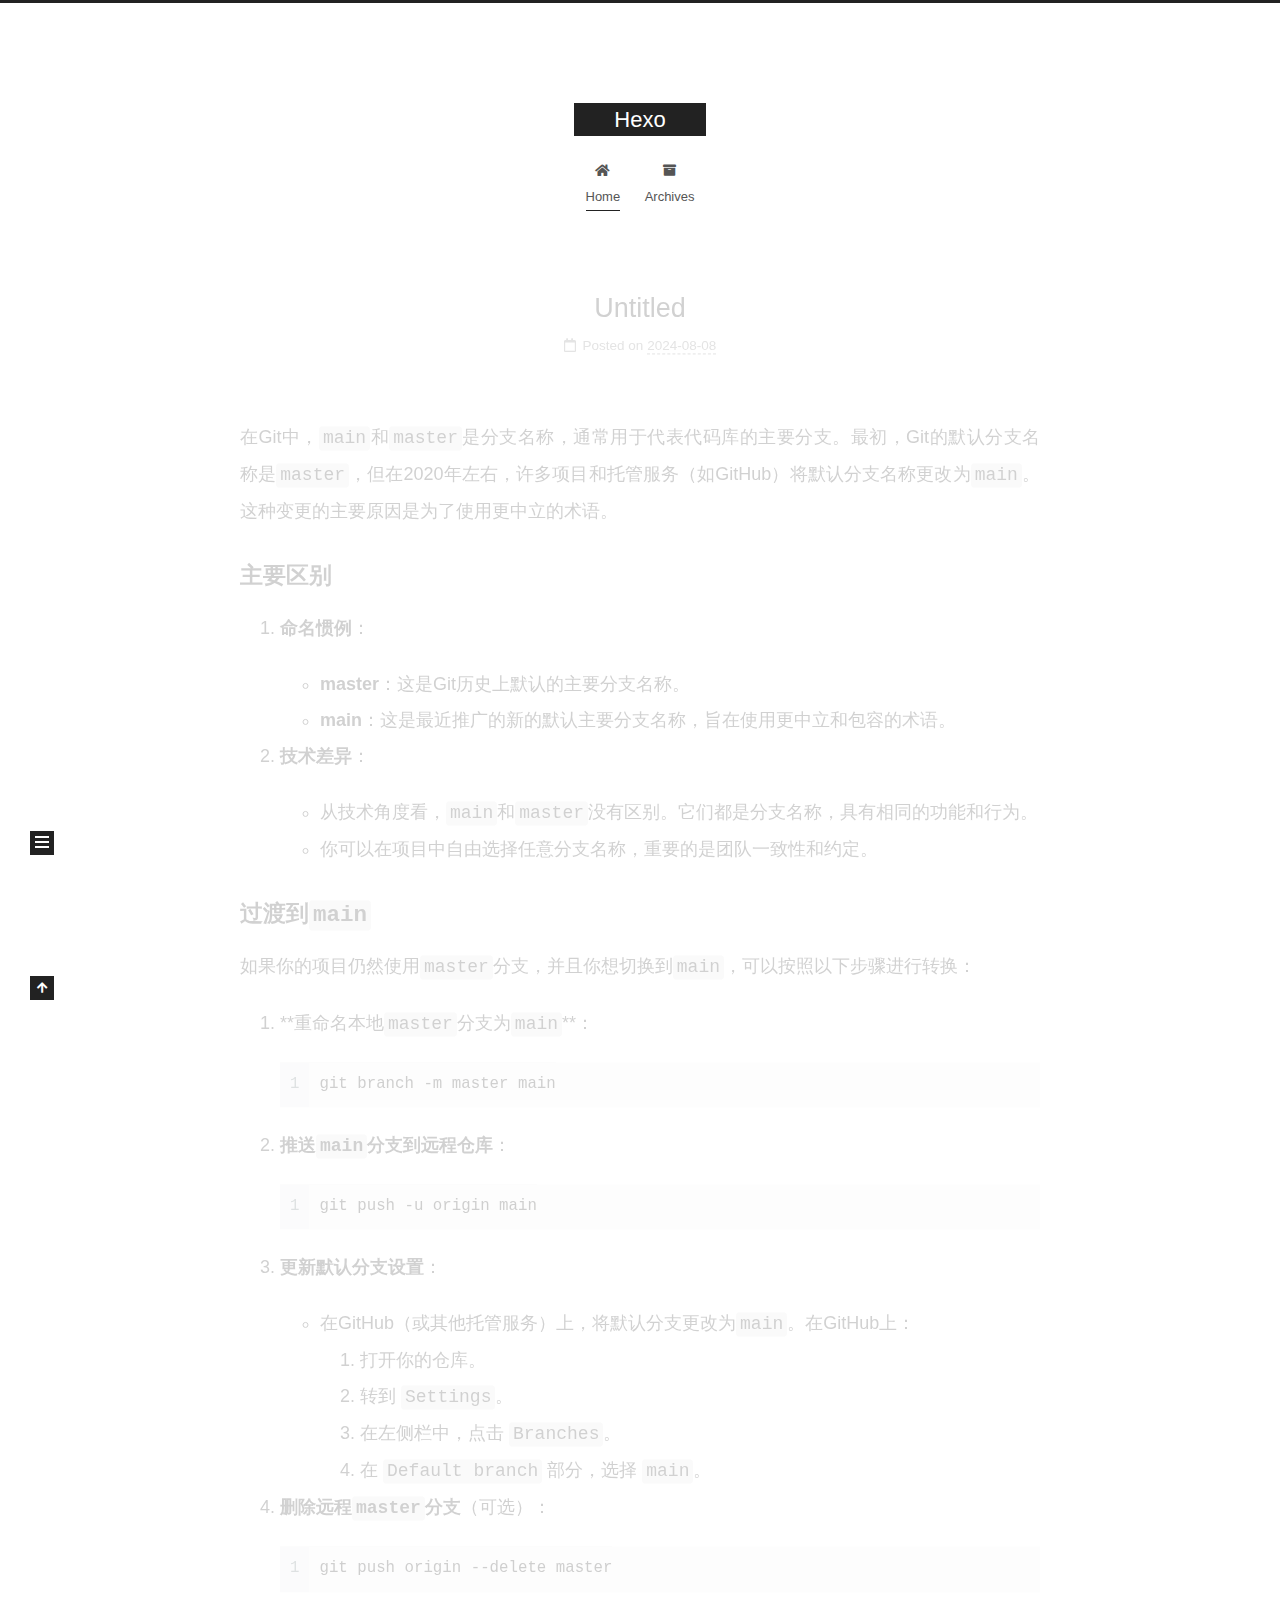
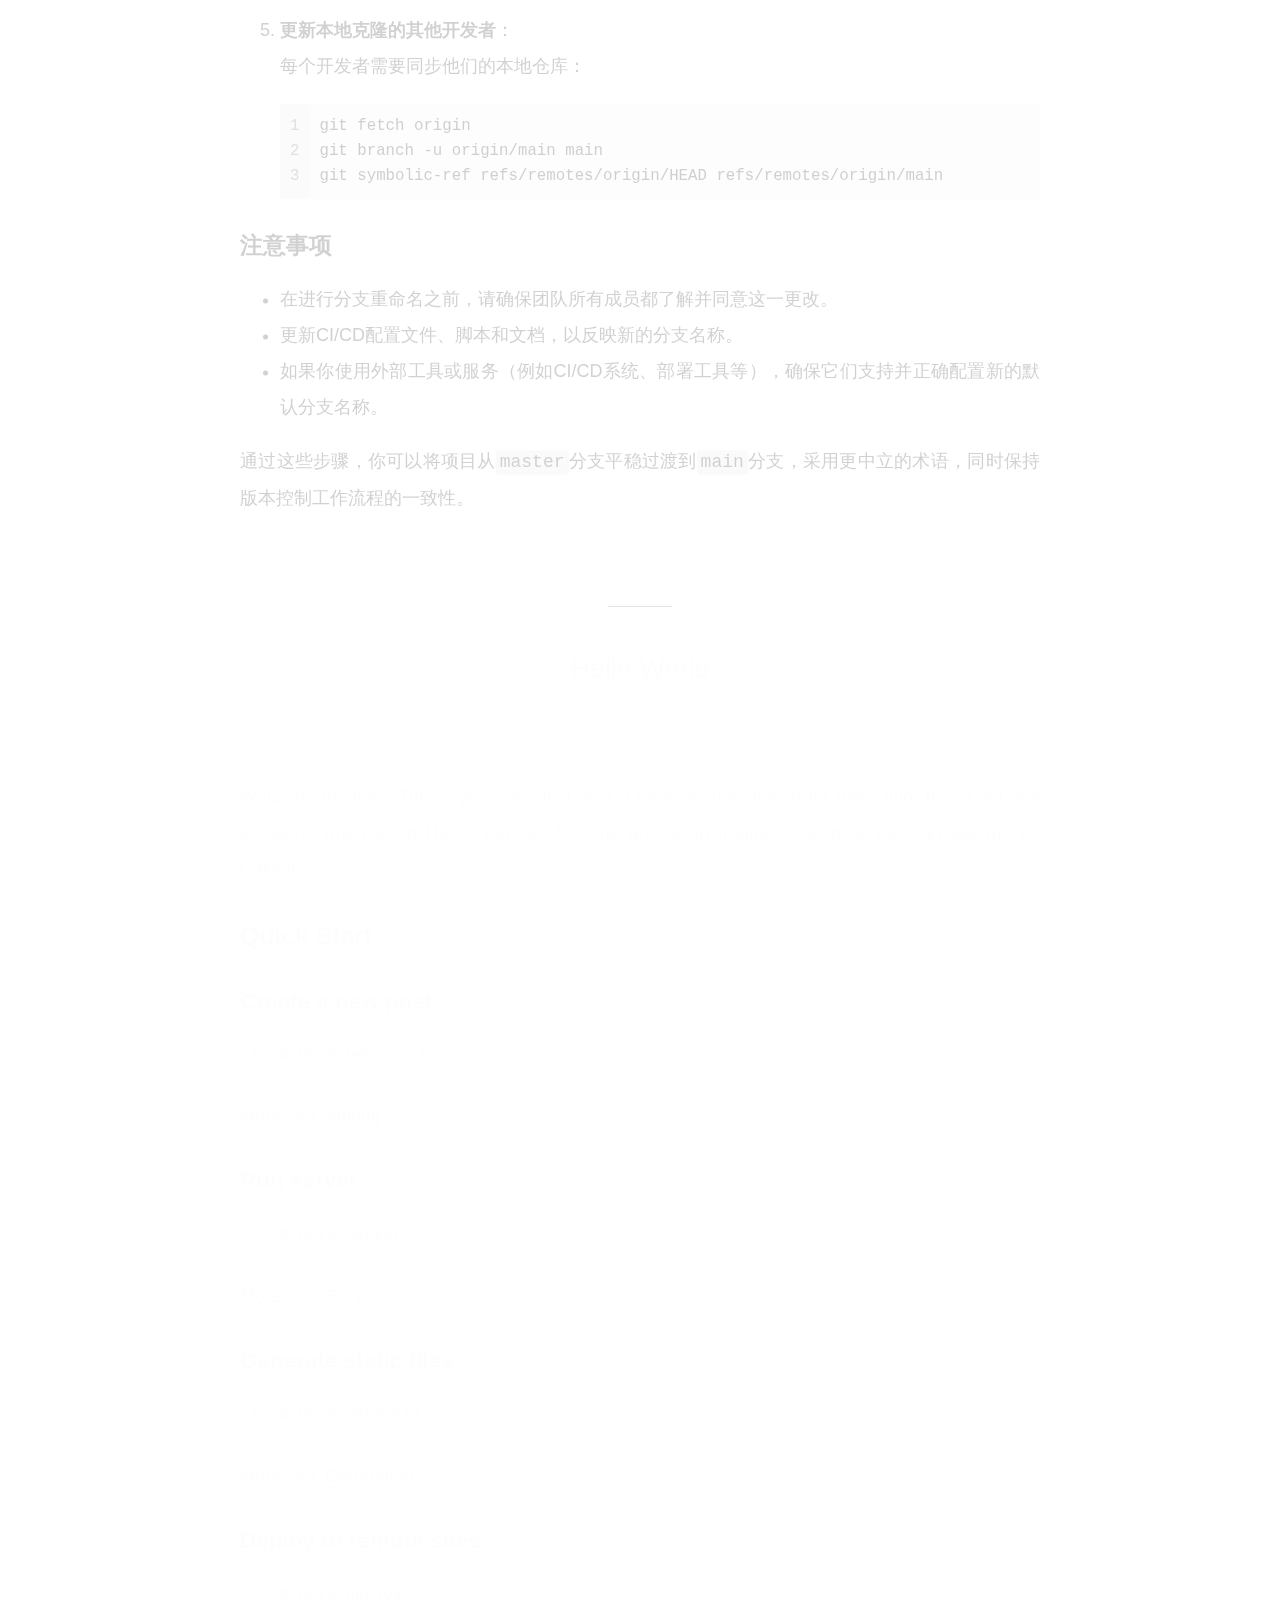
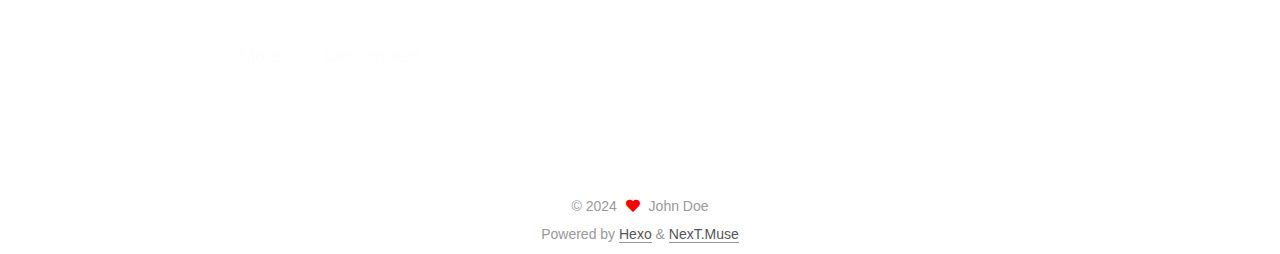
==== commit 6cec8f34: "Site updated: 2024-08-08 14:38:19" ====
--- a/index.html
+++ b/index.html
@@ -141,6 +141,110 @@
 
           <div class="content index posts-expand">
             
+      
+  
+  
+  <article itemscope itemtype="http://schema.org/Article" class="post-block" lang="en">
+    <link itemprop="mainEntityOfPage" href="http://example.com/2024/08/08/test/">
+
+    <span hidden itemprop="author" itemscope itemtype="http://schema.org/Person">
+      <meta itemprop="image" content="/images/avatar.gif">
+      <meta itemprop="name" content="John Doe">
+      <meta itemprop="description" content="">
+    </span>
+
+    <span hidden itemprop="publisher" itemscope itemtype="http://schema.org/Organization">
+      <meta itemprop="name" content="Hexo">
+    </span>
+      <header class="post-header">
+        <h2 class="post-title" itemprop="name headline">
+          
+            <a href="/2024/08/08/test/" class="post-title-link" itemprop="url">Untitled</a>
+        </h2>
+
+        <div class="post-meta">
+            <span class="post-meta-item">
+              <span class="post-meta-item-icon">
+                <i class="far fa-calendar"></i>
+              </span>
+              <span class="post-meta-item-text">Posted on</span>
+              
+
+              <time title="Created: 2024-08-08 14:36:54 / Modified: 14:37:24" itemprop="dateCreated datePublished" datetime="2024-08-08T14:36:54+08:00">2024-08-08</time>
+            </span>
+
+          
+
+        </div>
+      </header>
+
+    
+    
+    
+    <div class="post-body" itemprop="articleBody">
+
+      
+          <p>在Git中，<code>main</code>和<code>master</code>是分支名称，通常用于代表代码库的主要分支。最初，Git的默认分支名称是<code>master</code>，但在2020年左右，许多项目和托管服务（如GitHub）将默认分支名称更改为<code>main</code>。这种变更的主要原因是为了使用更中立的术语。</p>
+<h3 id="主要区别"><a href="#主要区别" class="headerlink" title="主要区别"></a>主要区别</h3><ol>
+<li><p><strong>命名惯例</strong>：</p>
+<ul>
+<li><strong>master</strong>：这是Git历史上默认的主要分支名称。</li>
+<li><strong>main</strong>：这是最近推广的新的默认主要分支名称，旨在使用更中立和包容的术语。</li>
+</ul>
+</li>
+<li><p><strong>技术差异</strong>：</p>
+<ul>
+<li>从技术角度看，<code>main</code>和<code>master</code>没有区别。它们都是分支名称，具有相同的功能和行为。</li>
+<li>你可以在项目中自由选择任意分支名称，重要的是团队一致性和约定。</li>
+</ul>
+</li>
+</ol>
+<h3 id="过渡到main"><a href="#过渡到main" class="headerlink" title="过渡到main"></a>过渡到<code>main</code></h3><p>如果你的项目仍然使用<code>master</code>分支，并且你想切换到<code>main</code>，可以按照以下步骤进行转换：</p>
+<ol>
+<li><p>**重命名本地<code>master</code>分支为<code>main</code>**：</p>
+<figure class="highlight sh"><table><tr><td class="gutter"><pre><span class="line">1</span><br></pre></td><td class="code"><pre><span class="line">git branch -m master main</span><br></pre></td></tr></table></figure>
+</li>
+<li><p><strong>推送<code>main</code>分支到远程仓库</strong>：</p>
+<figure class="highlight sh"><table><tr><td class="gutter"><pre><span class="line">1</span><br></pre></td><td class="code"><pre><span class="line">git push -u origin main</span><br></pre></td></tr></table></figure>
+</li>
+<li><p><strong>更新默认分支设置</strong>：</p>
+<ul>
+<li>在GitHub（或其他托管服务）上，将默认分支更改为<code>main</code>。在GitHub上：<ol>
+<li>打开你的仓库。</li>
+<li>转到 <code>Settings</code>。</li>
+<li>在左侧栏中，点击 <code>Branches</code>。</li>
+<li>在 <code>Default branch</code> 部分，选择 <code>main</code>。</li>
+</ol>
+</li>
+</ul>
+</li>
+<li><p><strong>删除远程<code>master</code>分支</strong>（可选）：</p>
+<figure class="highlight sh"><table><tr><td class="gutter"><pre><span class="line">1</span><br></pre></td><td class="code"><pre><span class="line">git push origin --delete master</span><br></pre></td></tr></table></figure>
+</li>
+<li><p><strong>更新本地克隆的其他开发者</strong>：<br>每个开发者需要同步他们的本地仓库：</p>
+<figure class="highlight sh"><table><tr><td class="gutter"><pre><span class="line">1</span><br><span class="line">2</span><br><span class="line">3</span><br></pre></td><td class="code"><pre><span class="line">git fetch origin</span><br><span class="line">git branch -u origin/main main</span><br><span class="line">git symbolic-ref refs/remotes/origin/HEAD refs/remotes/origin/main</span><br></pre></td></tr></table></figure></li>
+</ol>
+<h3 id="注意事项"><a href="#注意事项" class="headerlink" title="注意事项"></a>注意事项</h3><ul>
+<li>在进行分支重命名之前，请确保团队所有成员都了解并同意这一更改。</li>
+<li>更新CI&#x2F;CD配置文件、脚本和文档，以反映新的分支名称。</li>
+<li>如果你使用外部工具或服务（例如CI&#x2F;CD系统、部署工具等），确保它们支持并正确配置新的默认分支名称。</li>
+</ul>
+<p>通过这些步骤，你可以将项目从<code>master</code>分支平稳过渡到<code>main</code>分支，采用更中立的术语，同时保持版本控制工作流程的一致性。</p>
+
+      
+    </div>
+
+    
+    
+    
+      <footer class="post-footer">
+        <div class="post-eof"></div>
+      </footer>
+  </article>
+  
+  
+  
+
       
   
   
@@ -278,7 +382,7 @@
       <div class="site-state-item site-state-posts">
           <a href="/archives/">
         
-          <span class="site-state-item-count">1</span>
+          <span class="site-state-item-count">2</span>
           <span class="site-state-item-name">posts</span>
         </a>
       </div>
--- a/css/main.css
+++ b/css/main.css
@@ -1168,7 +1168,7 @@
 }
 .links-of-author a::before,
 .links-of-author span.exturl::before {
-  background: #e9ff40;
+  background: #ff774e;
   border-radius: 50%;
   content: ' ';
   display: inline-block;
